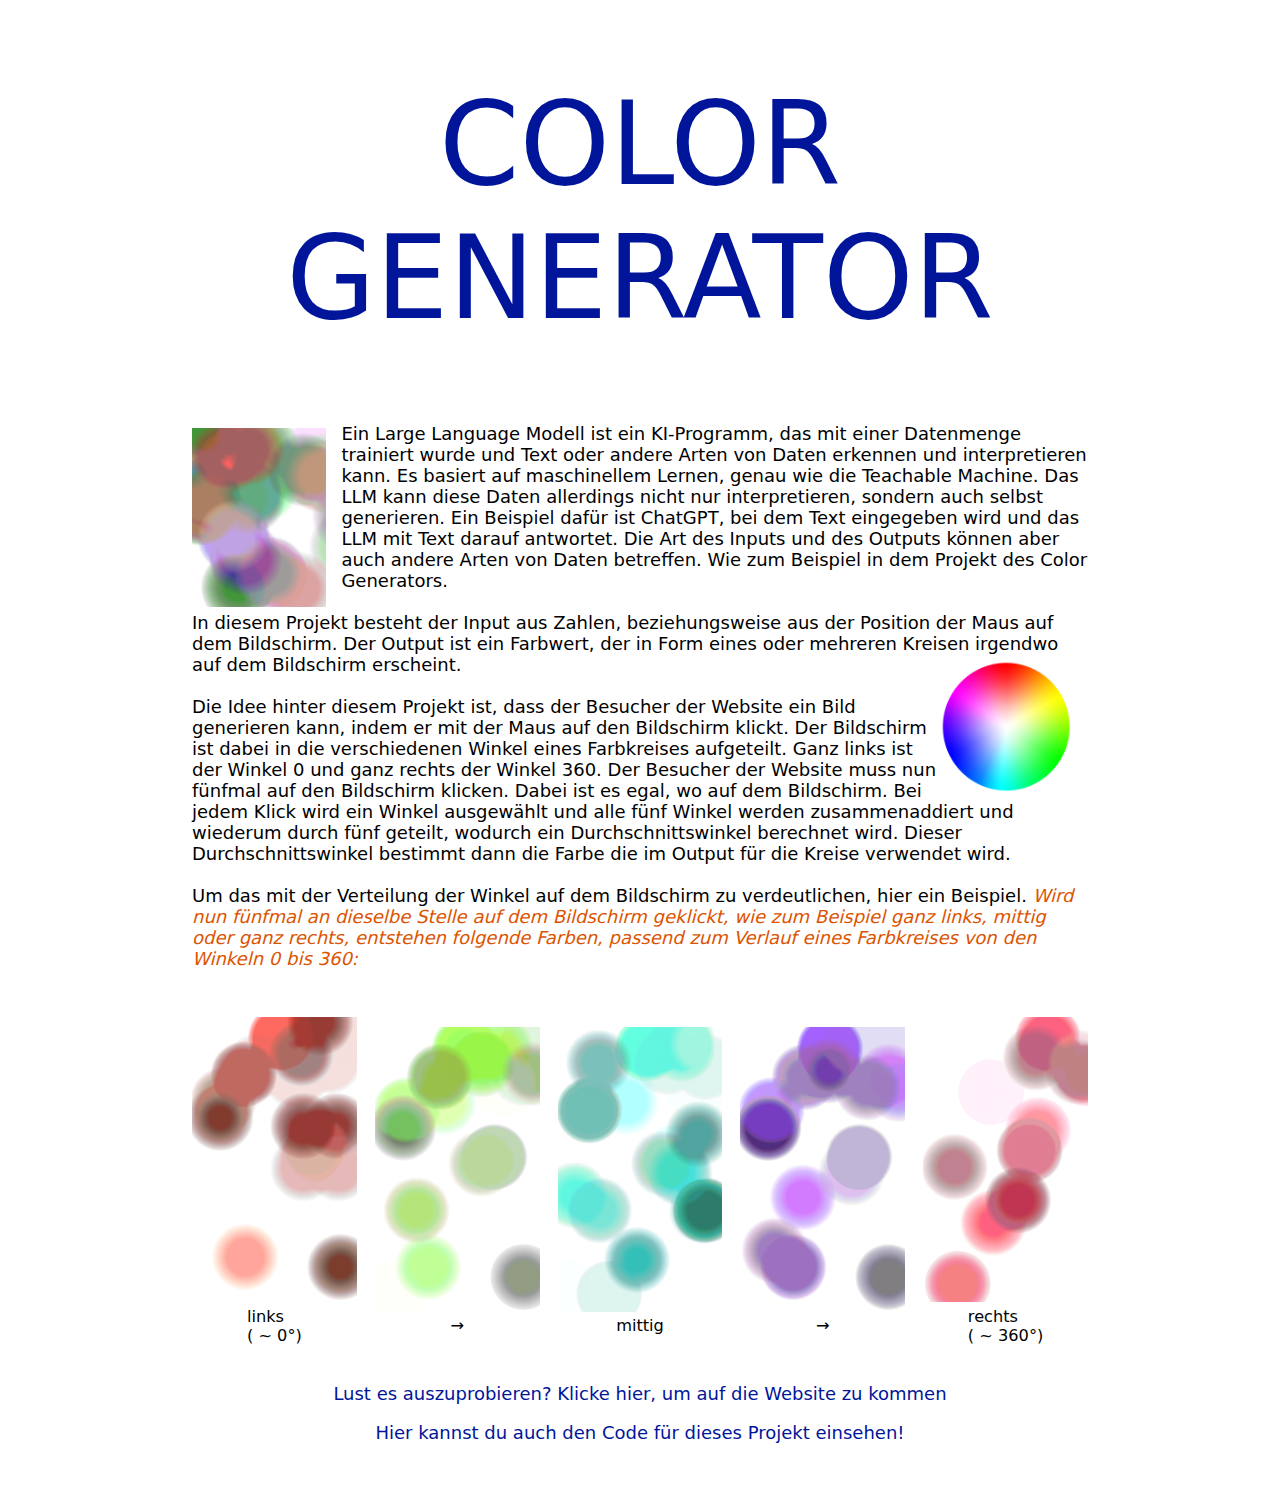
==== colorgenerator/index.html @ 3544d680 "LLM und TM Projekt" ====
<!DOCTYPE html>
<html lang="en">
<head>
	<meta charset="UTF-8">
	<meta name="viewport" content="width=device-width, initial-scale=1.0">
	<title>Dokumentation</title>
	<link rel="stylesheet" href="style.css">
	<link rel="shortcut icon" href="favicon.ico" type="image/x-icon">
</head>
<body>
	<main>
	<script src="index.js"></script>
	<h1>COLOR GENERATOR</h1>

    <div class="column">
        <section><img src="/images/cg-start1.png" alt="" class="float-left1">
        Ein Large Language Modell ist ein KI-Programm, das mit einer Datenmenge trainiert wurde und Text oder andere Arten von Daten erkennen und interpretieren kann. Es basiert auf maschinellem Lernen, genau wie die Teachable Machine. Das LLM kann diese Daten allerdings nicht nur interpretieren, sondern auch selbst generieren. Ein Beispiel dafür ist ChatGPT, bei dem Text eingegeben wird und das LLM mit Text darauf antwortet. 
        Die Art des Inputs und des Outputs können aber auch andere Arten von Daten betreffen. Wie zum Beispiel in dem Projekt des Color Generators. 
        <br><br>
        In diesem Projekt besteht der Input aus Zahlen, beziehungsweise aus der Position der Maus auf dem Bildschirm. Der Output ist ein Farbwert, der in Form eines oder mehreren Kreisen irgendwo auf dem Bildschirm erscheint. <img src="images_cg/farbkreis.jpg" alt="" class="float-right four-four"> <br> <br> Die Idee hinter diesem Projekt ist, dass der Besucher der Website ein Bild generieren kann, indem er mit der Maus auf den Bildschirm klickt. Der Bildschirm ist dabei in die verschiedenen Winkel eines Farbkreises aufgeteilt. Ganz links ist der Winkel 0 und ganz rechts der Winkel 360. Der Besucher der Website muss nun fünfmal auf den Bildschirm klicken. Dabei ist es egal, wo auf dem Bildschirm. Bei jedem Klick wird ein Winkel ausgewählt und alle fünf Winkel werden zusammenaddiert und wiederum durch fünf geteilt, wodurch ein Durchschnittswinkel berechnet wird. Dieser Durchschnittswinkel bestimmt dann die Farbe die im Output für die Kreise verwendet wird. <br> <br> Um das mit der Verteilung der Winkel auf dem Bildschirm zu verdeutlichen, hier ein Beispiel.
        <i>Wird nun fünfmal an dieselbe Stelle auf dem Bildschirm geklickt, wie zum Beispiel ganz links, mittig oder ganz rechts, entstehen folgende Farben, passend zum Verlauf eines Farbkreises von den Winkeln 0 bis 360:</i> </section>
    </div>

    <div class="column">
        <div class="row">
            <figure class="nine-sixteen">
                <img src="images_cg/rot.png" alt="">
                <figcaption>links <br> ( &#126; 0°)</figcaption>
            </figure>
            <figure class="nine-sixteen">
                <img src="images_cg/grün.png" alt="">
                <figcaption> &#8594; </figcaption>
            </figure>
            <figure class="nine-sixteen">
                <img src="images_cg/blau.png" alt="">
                <figcaption>mittig</figcaption>
            </figure>
            <figure class="nine-sixteen">
                <img src="images_cg/lila.png" alt="">
                <figcaption> &#8594; </figcaption>
            </figure>
            <figure class="nine-sixteen">
                <img src="images_cg/pink.png" alt="">
                <figcaption>rechts <br> ( &#126; 360°)</figcaption>
            </figure>
        </div>
    </div>

        <!-- <section>Das heißt Input: 5 Winkel des Farbkreises durch 5 geteilt und Output: Durchschnittlicher Winkelwert in Form eines Kreises. </section>
            <br>
        <section><img src="/images/cg-save.png" alt="" class="float-right">Dies kann beliebig oft wiederholt werden. Sobald einem das entstandene Bild gefällt, kann es unter dem Save me - Button gespeichert werden. </section>
            <br>
        <section>Für dieses Projekt wird LLM.js verwendet. Dies ist eine JavaScript-Bibliothek. Sie ermöglicht es LLMs direkt in Webanwendungen zu integrieren. </section> -->


    <p> <a href="https://color-generator-llm.netlify.app">Lust es auszuprobieren? Klicke hier, um auf die Website zu kommen</a></p>
    <p><a href="https://github.com/hbk-bs/llm-Mirea26">Hier kannst du auch den Code für dieses Projekt einsehen!</a></p>
    <br>
    <br>
	</main>
</body>
</html>
---- colorgenerator/style.css ----
*{
  box-sizing: border-box;
  font-weight: normal;
  gap: 1rem;
}

html{
  font-size: 18px;
  font-family: Seravek, 'Gill Sans Nova', Ubuntu, Calibri, 'DejaVu Sans', source-sans-pro, sans-serif;
}

body{
  margin: 0;
  padding: 0;
  width: 100vw;
  height: 100vh;
}

main {
  display: flex;
  flex-direction: column;
  justify-content: start;
  align-items: center;
  width: 70vw;
  margin: 0 auto;
  gap: 1rem;
  max-width: 1024px;
}

h1{
  text-align: center;
  color: #00159a;
  font-size: 6.4rem;
  margin-bottom: 60px;
}

p{
  text-align: justify;
  margin: 0;
  font-size: 1rem;
}

section{
  font-size: 1rem;
}

a{
  color: #00159a;
  text-decoration: none;
}

a:hover{
  color: #dc5400;
  text-decoration: underline;
}

i{
  color: #dc5400;
}

.float-left1 {
float: left;
margin: 5px 15px 0 0;
max-width: 15%;
flex: 3 4 0;
aspect-ratio: 3 / 4;
}

.float-right {
  float: right;
  margin: 5px 15px 0 0;
  max-width: 15%;
  flex: 3 4 0;
  aspect-ratio: 3 / 4;
  }

.three-four {
flex: 3 4 0;
aspect-ratio: 3 / 4;
}

.four-three {
flex: 4 3 0;
aspect-ratio: 4 / 3; 
}

.four-four {
flex: 4 4 0;
aspect-ratio: 4 / 4;
}

.nine-sixteen {
  flex: 9 16 0;
  aspect-ratio: 9 / 16;
}

img{
width: 100%;
height: auto;
}

figcaption {
font-size: 0.9rem;
font-weight: 400;
}

.column{
display: flex;
flex-direction: column;
justify-content: center;
align-items: center;
width: 100%;
margin: 0;
padding: 0;
gap: 1rem;
margin-bottom: 20px;
}

.column section{
  margin-bottom: 10px;
}

.row{
display: flex;
flex-direction: row;
width: 100%;
margin: 0;
padding: 0;
gap: 1rem;
}

.row2{
display: flex;
flex-direction: row;
width: 100%;
margin: 0;
padding: 0;
gap: 1rem;
background-color: #dddddd;
}

figure{
margin: 0;
display: flex;
flex-direction: column;
justify-content: center;
align-items: center;
gap: 0.25rem;
}

.row2 figure{
margin: 0;
display: flex;
flex-direction: column;
justify-content: center;
align-items: center;
gap: 0.25rem;
padding: 10px;
background-color: #dddddd;
}


@media screen and (max-width: 1010px) {

  h1{
    font-size: 5rem;
  }
}

@media screen and (max-width: 800px) {

  h1{
    font-size: 4rem;
  }

  p{
    font-size: 0.9rem;
  }

  figcaption{
    font-size: 0.9rem;
  }

  section{
    font-size: 0.9rem;
  }

  .float-right{
    float: right;
    margin: 10px 0 10px 15px;
    max-width: 30%;
  }
}


@media screen and (max-width: 768px) {
  main {
    width: 70vw;
  }

  h1{
    font-size: 3rem;
  }

  p{
    font-size: 0.8rem;
  }

  figcaption{
    font-size: 0.8rem;
  }

  section{
    font-size: 0.8rem;
  }

  .float-right{
    float: right;
    margin: 10px 0 10px 15px;
    max-width: 30%;
  }
}
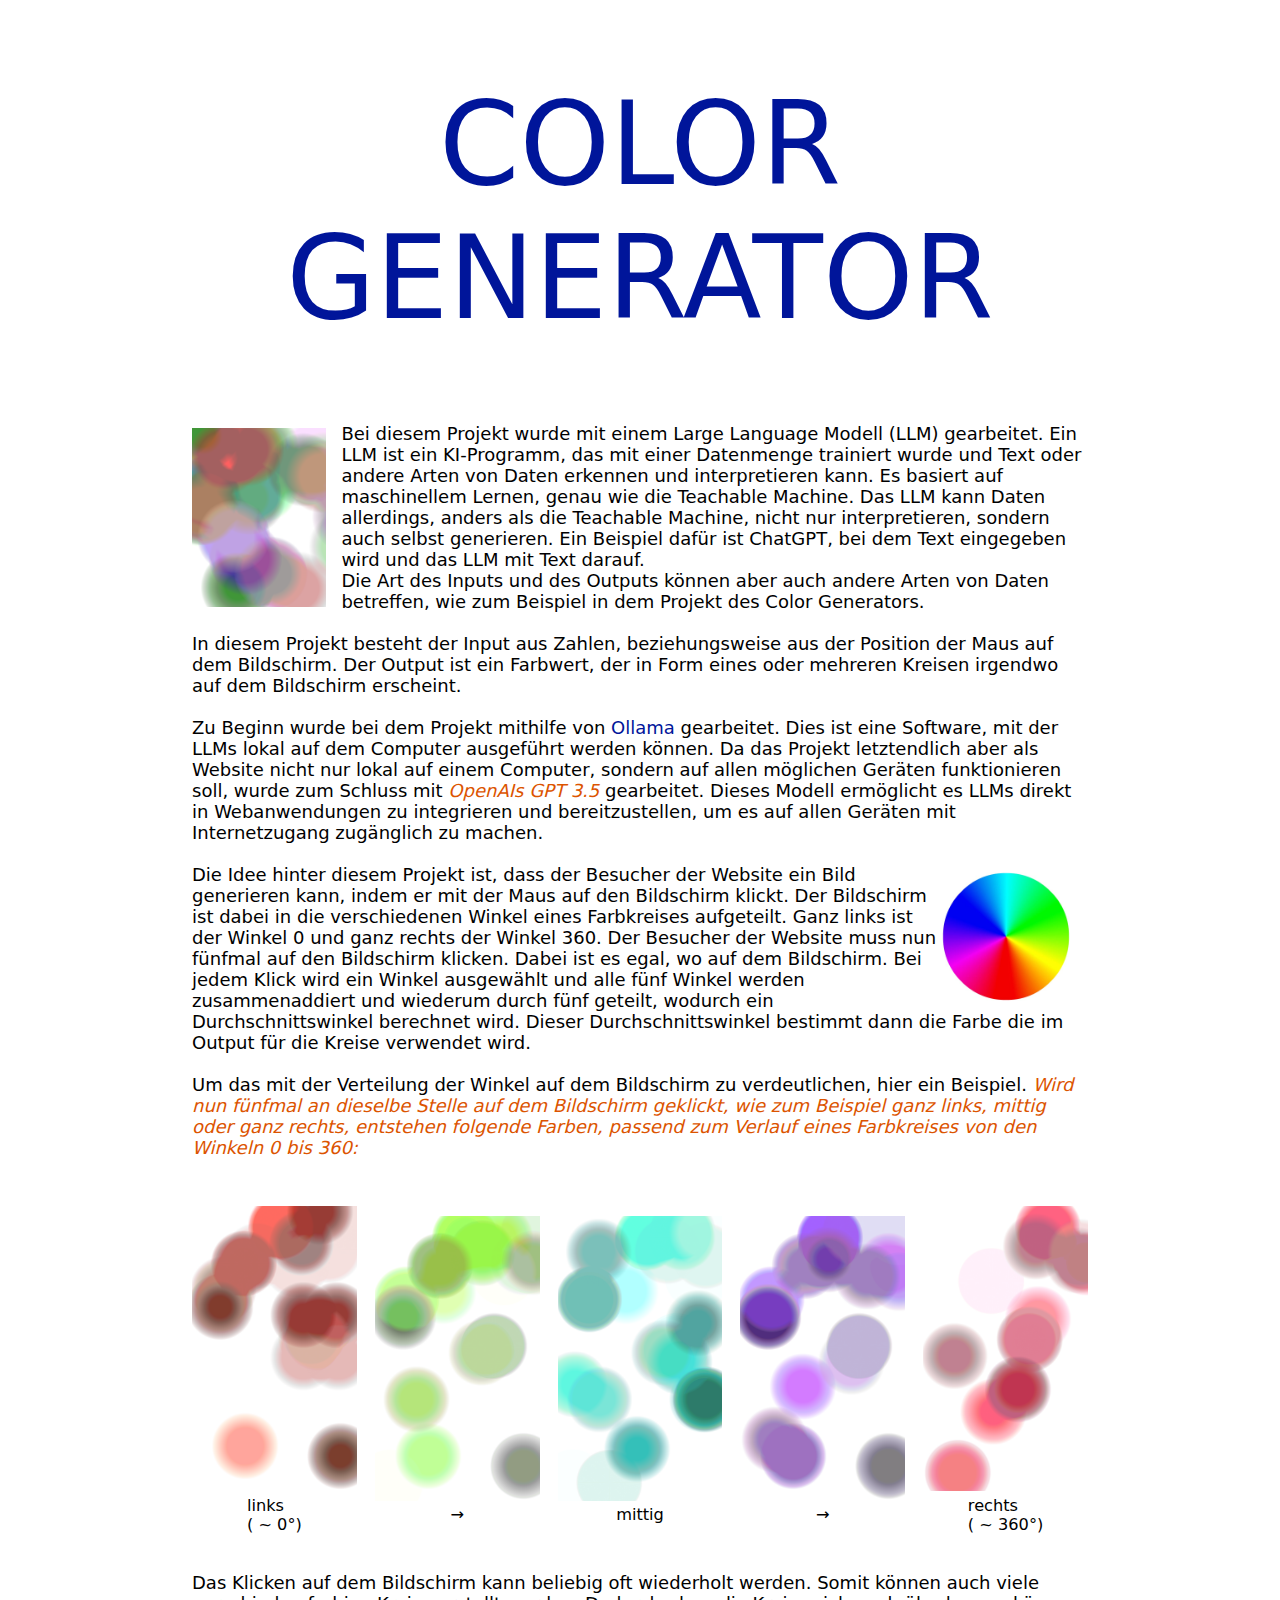
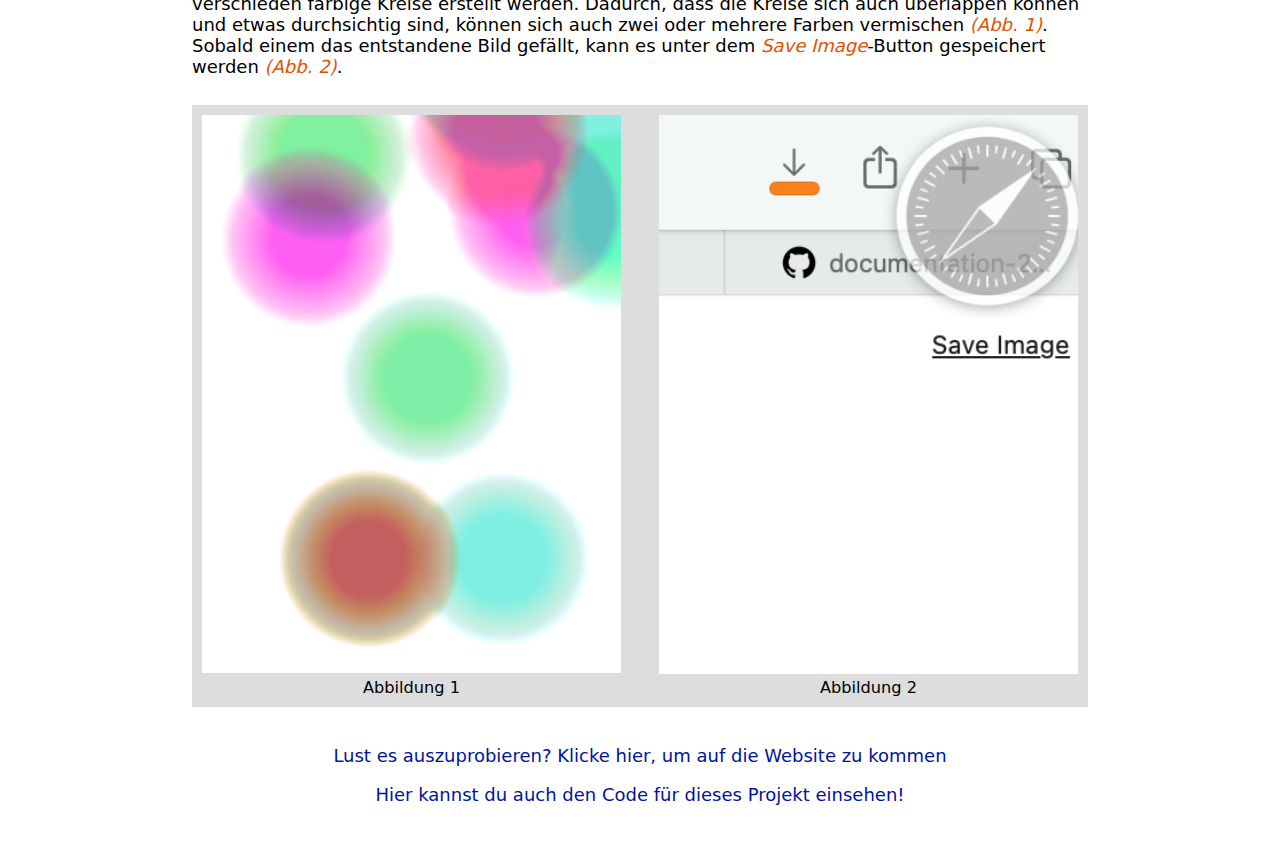
==== commit 00a8aad9: "Generative Story" ====
--- a/colorgenerator/index.html
+++ b/colorgenerator/index.html
@@ -13,11 +13,11 @@
 	<h1>COLOR GENERATOR</h1>
 
     <div class="column">
-        <section><img src="/images/cg-start1.png" alt="" class="float-left1">
-        Ein Large Language Modell ist ein KI-Programm, das mit einer Datenmenge trainiert wurde und Text oder andere Arten von Daten erkennen und interpretieren kann. Es basiert auf maschinellem Lernen, genau wie die Teachable Machine. Das LLM kann diese Daten allerdings nicht nur interpretieren, sondern auch selbst generieren. Ein Beispiel dafür ist ChatGPT, bei dem Text eingegeben wird und das LLM mit Text darauf antwortet. 
-        Die Art des Inputs und des Outputs können aber auch andere Arten von Daten betreffen. Wie zum Beispiel in dem Projekt des Color Generators. 
+        <section><img src="images_cg/cg-start1.png" alt="" class="float-left1">
+        Bei diesem Projekt wurde mit einem Large Language Modell (LLM) gearbeitet. Ein LLM ist ein KI-Programm, das mit einer Datenmenge trainiert wurde und Text oder andere Arten von Daten erkennen und interpretieren kann. Es basiert auf maschinellem Lernen, genau wie die Teachable Machine. Das LLM kann Daten allerdings, anders als die Teachable Machine, nicht nur interpretieren, sondern auch selbst generieren. Ein Beispiel dafür ist ChatGPT, bei dem Text eingegeben wird und das LLM mit Text darauf. <br>
+        Die Art des Inputs und des Outputs können aber auch andere Arten von Daten betreffen, wie zum Beispiel in dem Projekt des Color Generators. 
         <br><br>
-        In diesem Projekt besteht der Input aus Zahlen, beziehungsweise aus der Position der Maus auf dem Bildschirm. Der Output ist ein Farbwert, der in Form eines oder mehreren Kreisen irgendwo auf dem Bildschirm erscheint. <img src="images_cg/farbkreis.jpg" alt="" class="float-right four-four"> <br> <br> Die Idee hinter diesem Projekt ist, dass der Besucher der Website ein Bild generieren kann, indem er mit der Maus auf den Bildschirm klickt. Der Bildschirm ist dabei in die verschiedenen Winkel eines Farbkreises aufgeteilt. Ganz links ist der Winkel 0 und ganz rechts der Winkel 360. Der Besucher der Website muss nun fünfmal auf den Bildschirm klicken. Dabei ist es egal, wo auf dem Bildschirm. Bei jedem Klick wird ein Winkel ausgewählt und alle fünf Winkel werden zusammenaddiert und wiederum durch fünf geteilt, wodurch ein Durchschnittswinkel berechnet wird. Dieser Durchschnittswinkel bestimmt dann die Farbe die im Output für die Kreise verwendet wird. <br> <br> Um das mit der Verteilung der Winkel auf dem Bildschirm zu verdeutlichen, hier ein Beispiel.
+        In diesem Projekt besteht der Input aus Zahlen, beziehungsweise aus der Position der Maus auf dem Bildschirm. Der Output ist ein Farbwert, der in Form eines oder mehreren Kreisen irgendwo auf dem Bildschirm erscheint. <br> <br> Zu Beginn wurde bei dem Projekt mithilfe von <a href="https://ollama.com">Ollama</a> gearbeitet. Dies ist eine Software, mit der LLMs lokal auf dem Computer ausgeführt werden können. Da das Projekt letztendlich aber als Website nicht nur lokal auf einem Computer, sondern auf allen möglichen Geräten funktionieren soll, wurde zum Schluss mit <i>OpenAIs GPT 3.5</i> gearbeitet. Dieses Modell ermöglicht es LLMs direkt in Webanwendungen zu integrieren und bereitzustellen, um es auf allen Geräten mit Internetzugang zugänglich zu machen. <br><br> <img src="images_cg/farbkreis.jpg" alt="" class="float-right four-four">  Die Idee hinter diesem Projekt ist, dass der Besucher der Website ein Bild generieren kann, indem er mit der Maus auf den Bildschirm klickt. Der Bildschirm ist dabei in die verschiedenen Winkel eines Farbkreises aufgeteilt. Ganz links ist der Winkel 0 und ganz rechts der Winkel 360. Der Besucher der Website muss nun fünfmal auf den Bildschirm klicken. Dabei ist es egal, wo auf dem Bildschirm. Bei jedem Klick wird ein Winkel ausgewählt und alle fünf Winkel werden zusammenaddiert und wiederum durch fünf geteilt, wodurch ein Durchschnittswinkel berechnet wird. Dieser Durchschnittswinkel bestimmt dann die Farbe die im Output für die Kreise verwendet wird. <br> <br> Um das mit der Verteilung der Winkel auf dem Bildschirm zu verdeutlichen, hier ein Beispiel.
         <i>Wird nun fünfmal an dieselbe Stelle auf dem Bildschirm geklickt, wie zum Beispiel ganz links, mittig oder ganz rechts, entstehen folgende Farben, passend zum Verlauf eines Farbkreises von den Winkeln 0 bis 360:</i> </section>
     </div>
 
@@ -46,11 +46,19 @@
         </div>
     </div>
 
-        <!-- <section>Das heißt Input: 5 Winkel des Farbkreises durch 5 geteilt und Output: Durchschnittlicher Winkelwert in Form eines Kreises. </section>
-            <br>
-        <section><img src="/images/cg-save.png" alt="" class="float-right">Dies kann beliebig oft wiederholt werden. Sobald einem das entstandene Bild gefällt, kann es unter dem Save me - Button gespeichert werden. </section>
-            <br>
-        <section>Für dieses Projekt wird LLM.js verwendet. Dies ist eine JavaScript-Bibliothek. Sie ermöglicht es LLMs direkt in Webanwendungen zu integrieren. </section> -->
+    <div class="column">
+        <section>Das Klicken auf dem Bildschirm kann beliebig oft wiederholt werden. Somit können auch viele verschieden farbige Kreise erstellt werden. Dadurch, dass die Kreise sich auch überlappen können und etwas durchsichtig sind, können sich auch zwei oder mehrere Farben vermischen <i>(Abb. 1)</i>. <br> Sobald einem das entstandene Bild gefällt, kann es unter dem <i>Save Image</i>-Button gespeichert werden <i>(Abb. 2)</i>.</section>
+        <div class="row2">
+            <figure class="three-four">
+                <img src="images_cg/vermischen_klein.png" alt="">
+                <figcaption>Abbildung 1</figcaption>
+            </figure>
+            <figure class="three-four">
+                <img src="images_cg/cg-save.png" alt="">
+                <figcaption>Abbildung 2</figcaption>
+            </figure>
+        </div>
+    </div>
 
 
     <p> <a href="https://color-generator-llm.netlify.app">Lust es auszuprobieren? Klicke hier, um auf die Website zu kommen</a></p>
--- a/colorgenerator/style.css
+++ b/colorgenerator/style.css
@@ -190,6 +190,16 @@
     margin: 10px 0 10px 15px;
     max-width: 30%;
   }
+
+  .row2{
+    display: flex;
+    flex-direction: row;
+    width: 100%;
+    margin: 0;
+    padding: 0;
+    gap: 1rem;
+    background-color: #dddddd;
+    }
 }
 
 
@@ -219,4 +229,14 @@
     margin: 10px 0 10px 15px;
     max-width: 30%;
   }
-}
+
+  .row2{
+    display: flex;
+    flex-direction: column;
+    width: 100%;
+    margin: 0;
+    padding: 0;
+    gap: 1rem;
+    background-color: #dddddd;
+    }
+}
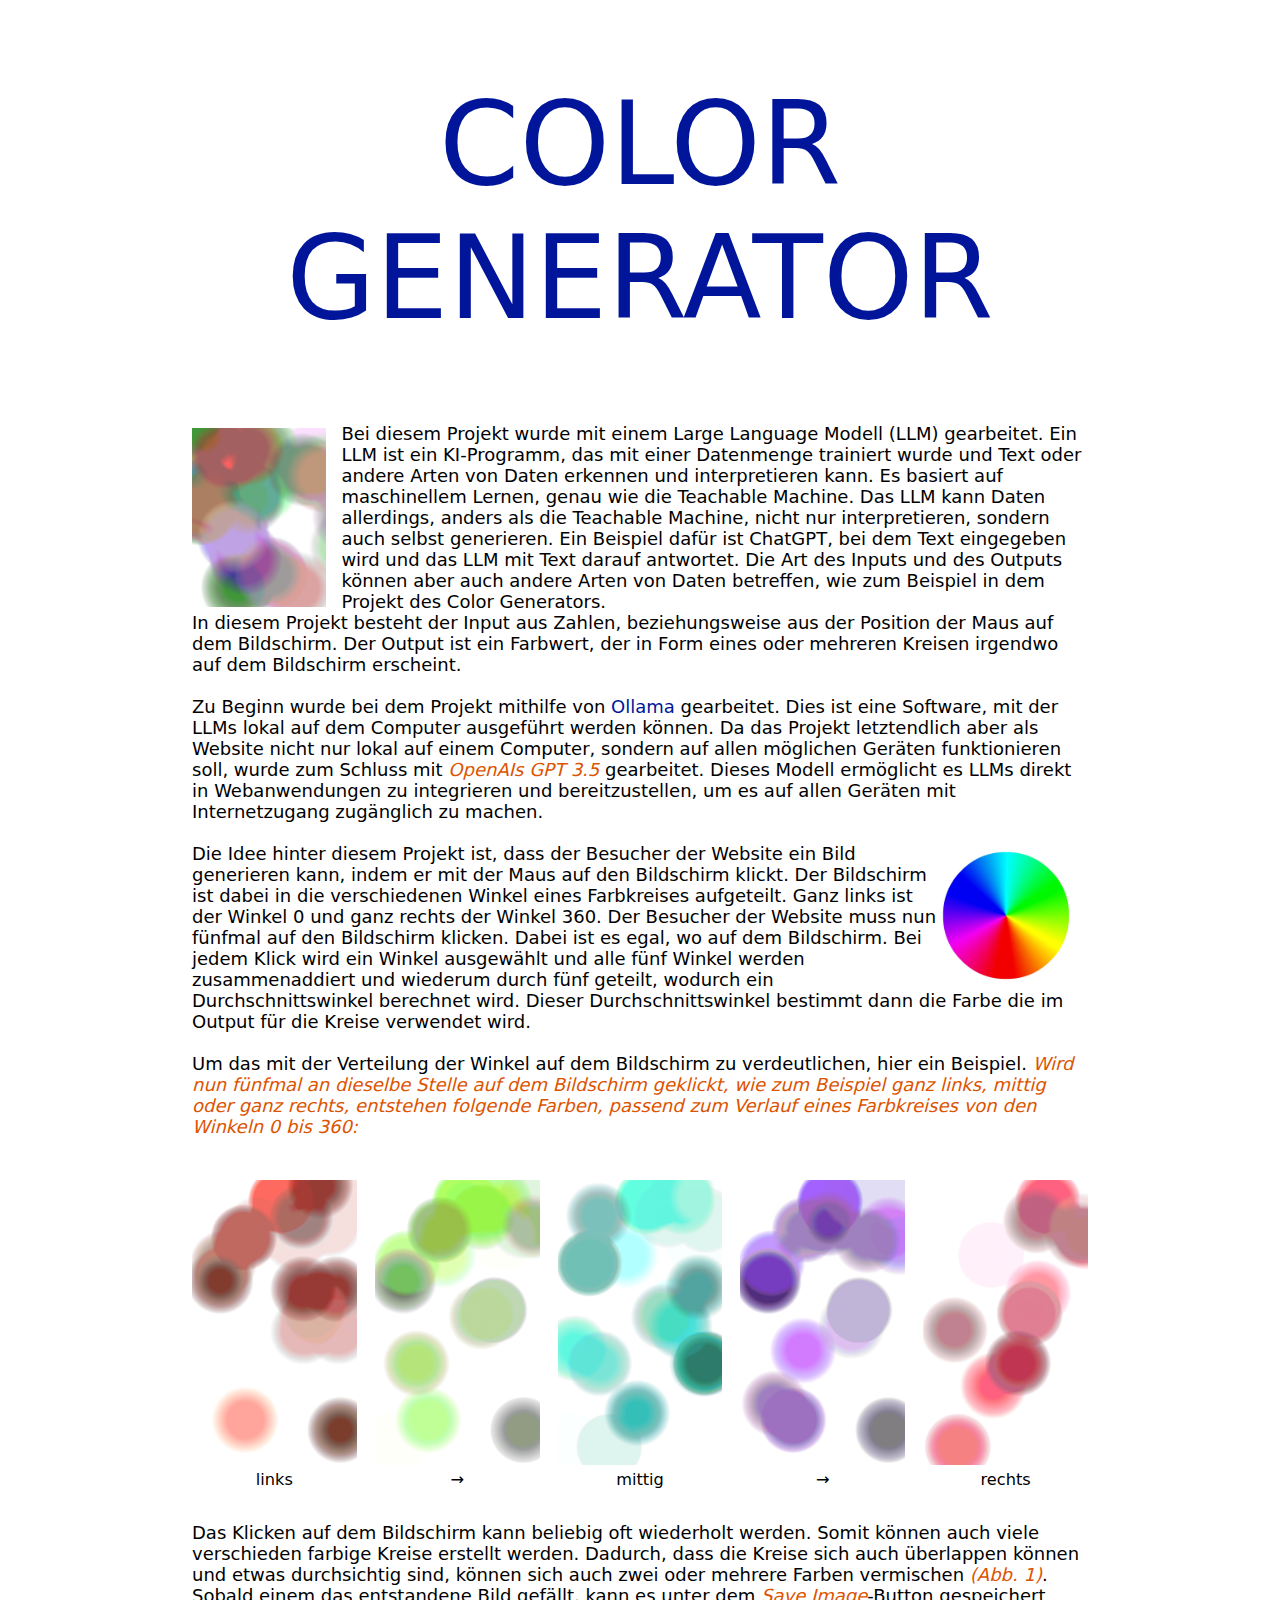
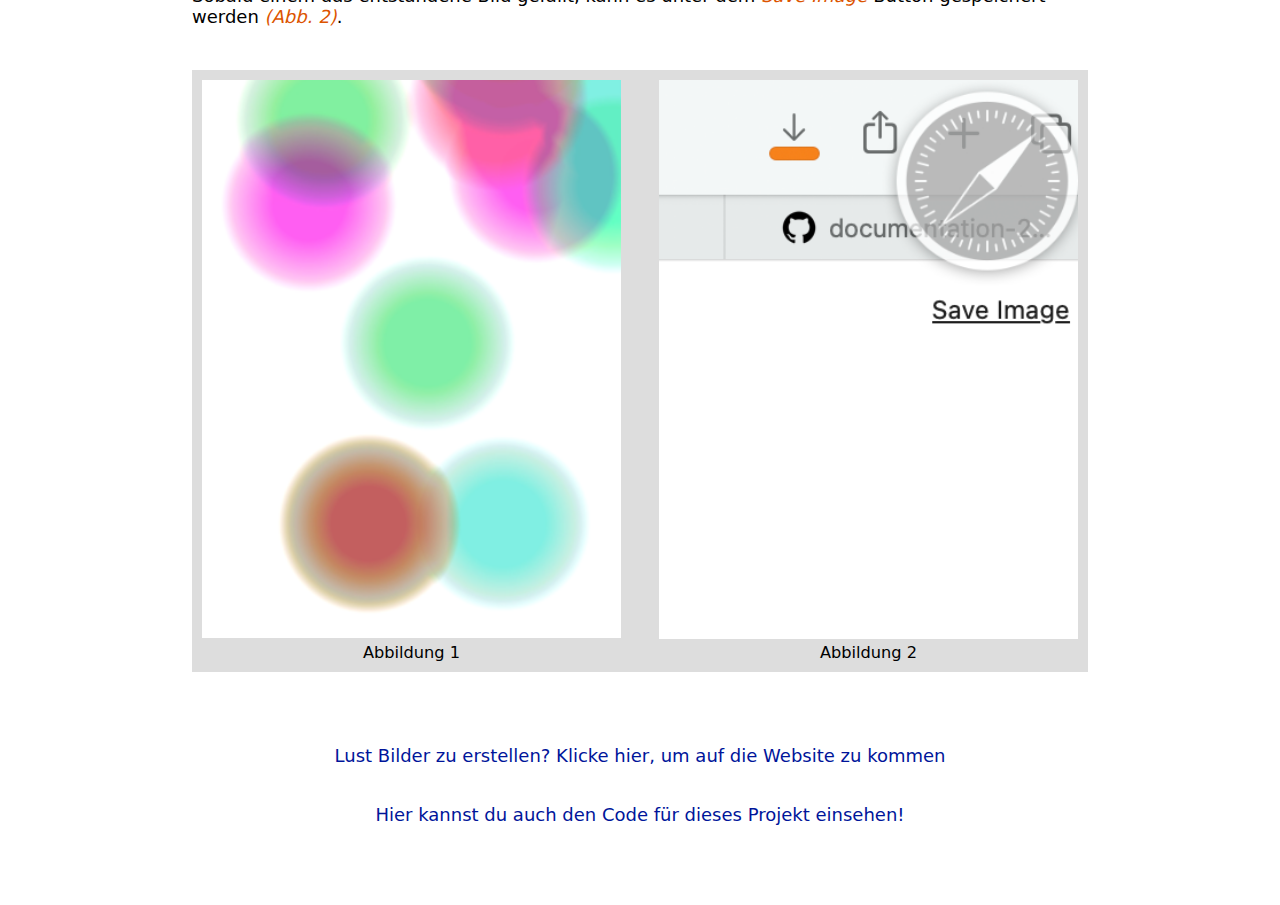
==== commit 79c89402: "Projekt 1, 2 und 3" ====
--- a/colorgenerator/index.html
+++ b/colorgenerator/index.html
@@ -14,18 +14,15 @@
 
     <div class="column">
         <section><img src="images_cg/cg-start1.png" alt="" class="float-left1">
-        Bei diesem Projekt wurde mit einem Large Language Modell (LLM) gearbeitet. Ein LLM ist ein KI-Programm, das mit einer Datenmenge trainiert wurde und Text oder andere Arten von Daten erkennen und interpretieren kann. Es basiert auf maschinellem Lernen, genau wie die Teachable Machine. Das LLM kann Daten allerdings, anders als die Teachable Machine, nicht nur interpretieren, sondern auch selbst generieren. Ein Beispiel dafür ist ChatGPT, bei dem Text eingegeben wird und das LLM mit Text darauf. <br>
-        Die Art des Inputs und des Outputs können aber auch andere Arten von Daten betreffen, wie zum Beispiel in dem Projekt des Color Generators. 
-        <br><br>
+        Bei diesem Projekt wurde mit einem Large Language Modell (LLM) gearbeitet. Ein LLM ist ein KI-Programm, das mit einer Datenmenge trainiert wurde und Text oder andere Arten von Daten erkennen und interpretieren kann. Es basiert auf maschinellem Lernen, genau wie die Teachable Machine. Das LLM kann Daten allerdings, anders als die Teachable Machine, nicht nur interpretieren, sondern auch selbst generieren. Ein Beispiel dafür ist ChatGPT, bei dem Text eingegeben wird und das LLM mit Text darauf antwortet. Die Art des Inputs und des Outputs können aber auch andere Arten von Daten betreffen, wie zum Beispiel in dem Projekt des Color Generators. 
+        <br>
         In diesem Projekt besteht der Input aus Zahlen, beziehungsweise aus der Position der Maus auf dem Bildschirm. Der Output ist ein Farbwert, der in Form eines oder mehreren Kreisen irgendwo auf dem Bildschirm erscheint. <br> <br> Zu Beginn wurde bei dem Projekt mithilfe von <a href="https://ollama.com">Ollama</a> gearbeitet. Dies ist eine Software, mit der LLMs lokal auf dem Computer ausgeführt werden können. Da das Projekt letztendlich aber als Website nicht nur lokal auf einem Computer, sondern auf allen möglichen Geräten funktionieren soll, wurde zum Schluss mit <i>OpenAIs GPT 3.5</i> gearbeitet. Dieses Modell ermöglicht es LLMs direkt in Webanwendungen zu integrieren und bereitzustellen, um es auf allen Geräten mit Internetzugang zugänglich zu machen. <br><br> <img src="images_cg/farbkreis.jpg" alt="" class="float-right four-four">  Die Idee hinter diesem Projekt ist, dass der Besucher der Website ein Bild generieren kann, indem er mit der Maus auf den Bildschirm klickt. Der Bildschirm ist dabei in die verschiedenen Winkel eines Farbkreises aufgeteilt. Ganz links ist der Winkel 0 und ganz rechts der Winkel 360. Der Besucher der Website muss nun fünfmal auf den Bildschirm klicken. Dabei ist es egal, wo auf dem Bildschirm. Bei jedem Klick wird ein Winkel ausgewählt und alle fünf Winkel werden zusammenaddiert und wiederum durch fünf geteilt, wodurch ein Durchschnittswinkel berechnet wird. Dieser Durchschnittswinkel bestimmt dann die Farbe die im Output für die Kreise verwendet wird. <br> <br> Um das mit der Verteilung der Winkel auf dem Bildschirm zu verdeutlichen, hier ein Beispiel.
         <i>Wird nun fünfmal an dieselbe Stelle auf dem Bildschirm geklickt, wie zum Beispiel ganz links, mittig oder ganz rechts, entstehen folgende Farben, passend zum Verlauf eines Farbkreises von den Winkeln 0 bis 360:</i> </section>
-    </div>
 
-    <div class="column">
         <div class="row">
             <figure class="nine-sixteen">
                 <img src="images_cg/rot.png" alt="">
-                <figcaption>links <br> ( &#126; 0°)</figcaption>
+                <figcaption>links</figcaption>
             </figure>
             <figure class="nine-sixteen">
                 <img src="images_cg/grün.png" alt="">
@@ -41,13 +38,12 @@
             </figure>
             <figure class="nine-sixteen">
                 <img src="images_cg/pink.png" alt="">
-                <figcaption>rechts <br> ( &#126; 360°)</figcaption>
+                <figcaption>rechts</figcaption>
             </figure>
         </div>
-    </div>
 
-    <div class="column">
         <section>Das Klicken auf dem Bildschirm kann beliebig oft wiederholt werden. Somit können auch viele verschieden farbige Kreise erstellt werden. Dadurch, dass die Kreise sich auch überlappen können und etwas durchsichtig sind, können sich auch zwei oder mehrere Farben vermischen <i>(Abb. 1)</i>. <br> Sobald einem das entstandene Bild gefällt, kann es unter dem <i>Save Image</i>-Button gespeichert werden <i>(Abb. 2)</i>.</section>
+
         <div class="row2">
             <figure class="three-four">
                 <img src="images_cg/vermischen_klein.png" alt="">
@@ -60,9 +56,10 @@
         </div>
     </div>
 
-
-    <p> <a href="https://color-generator-llm.netlify.app">Lust es auszuprobieren? Klicke hier, um auf die Website zu kommen</a></p>
-    <p><a href="https://github.com/hbk-bs/llm-Mirea26">Hier kannst du auch den Code für dieses Projekt einsehen!</a></p>
+    <div class="column">
+    <h4> <a href="https://color-generator-llm.netlify.app">Lust Bilder zu erstellen? Klicke hier, um auf die Website zu kommen</a></h4>
+    <h4><a href="https://github.com/hbk-bs/llm-Mirea26">Hier kannst du auch den Code für dieses Projekt einsehen!</a></h4>
+    </div>
     <br>
     <br>
 	</main>
--- a/colorgenerator/style.css
+++ b/colorgenerator/style.css
@@ -34,6 +34,13 @@
   margin-bottom: 60px;
 }
 
+h4 {
+  text-align: center;
+  margin: 0;
+  font-size: 1rem;
+  margin-top: 20px;
+}
+
 p{
   text-align: justify;
   margin: 0;
@@ -127,6 +134,8 @@
 margin: 0;
 padding: 0;
 gap: 1rem;
+margin-top: 15px;
+margin-bottom: 15px;
 }
 
 .row2{
@@ -137,6 +146,8 @@
 padding: 0;
 gap: 1rem;
 background-color: #dddddd;
+margin-top: 15px;
+margin-bottom: 15px;
 }
 
 figure{
@@ -199,6 +210,8 @@
     padding: 0;
     gap: 1rem;
     background-color: #dddddd;
+    margin-top: 15px;
+    margin-bottom: 15px;
     }
 }
 
@@ -217,7 +230,7 @@
   }
 
   figcaption{
-    font-size: 0.8rem;
+    font-size: 0.7rem;
   }
 
   section{
@@ -238,5 +251,7 @@
     padding: 0;
     gap: 1rem;
     background-color: #dddddd;
+    margin-top: 15px;
+    margin-bottom: 15px;
     }
 }
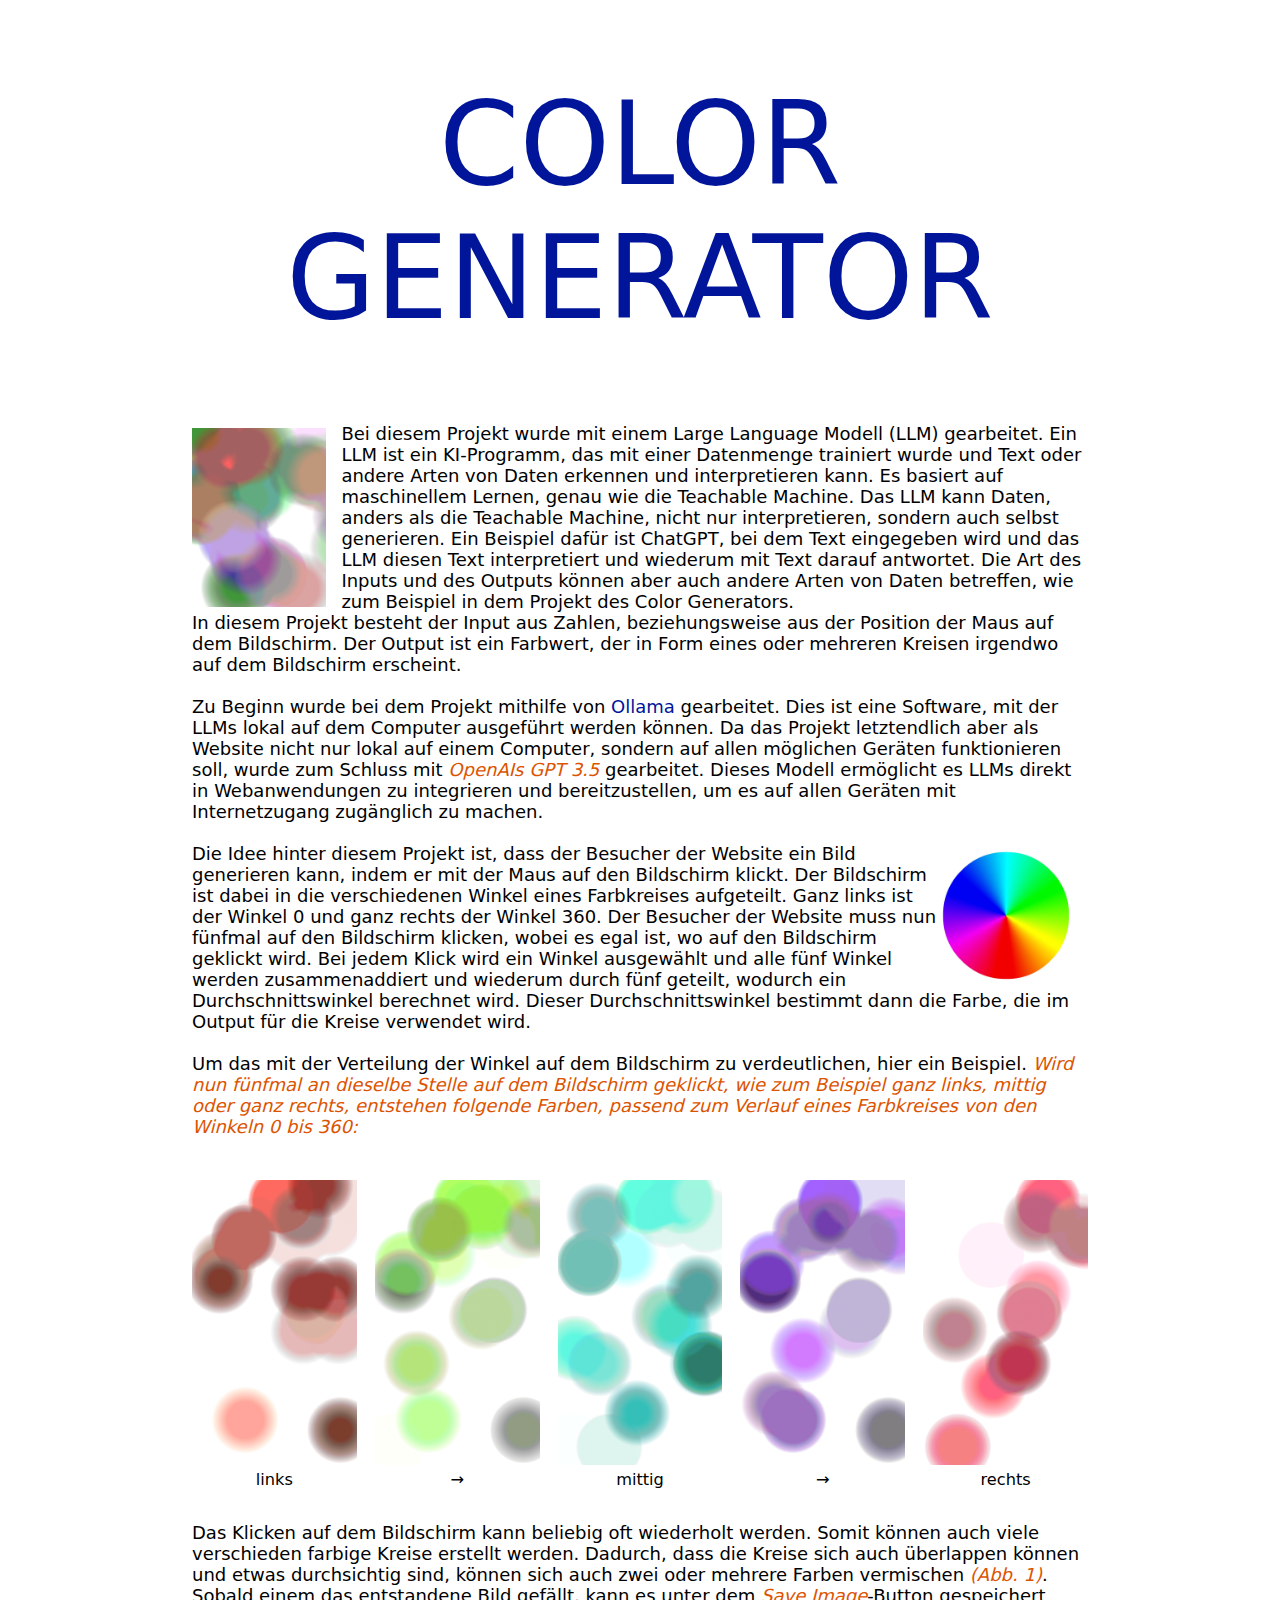
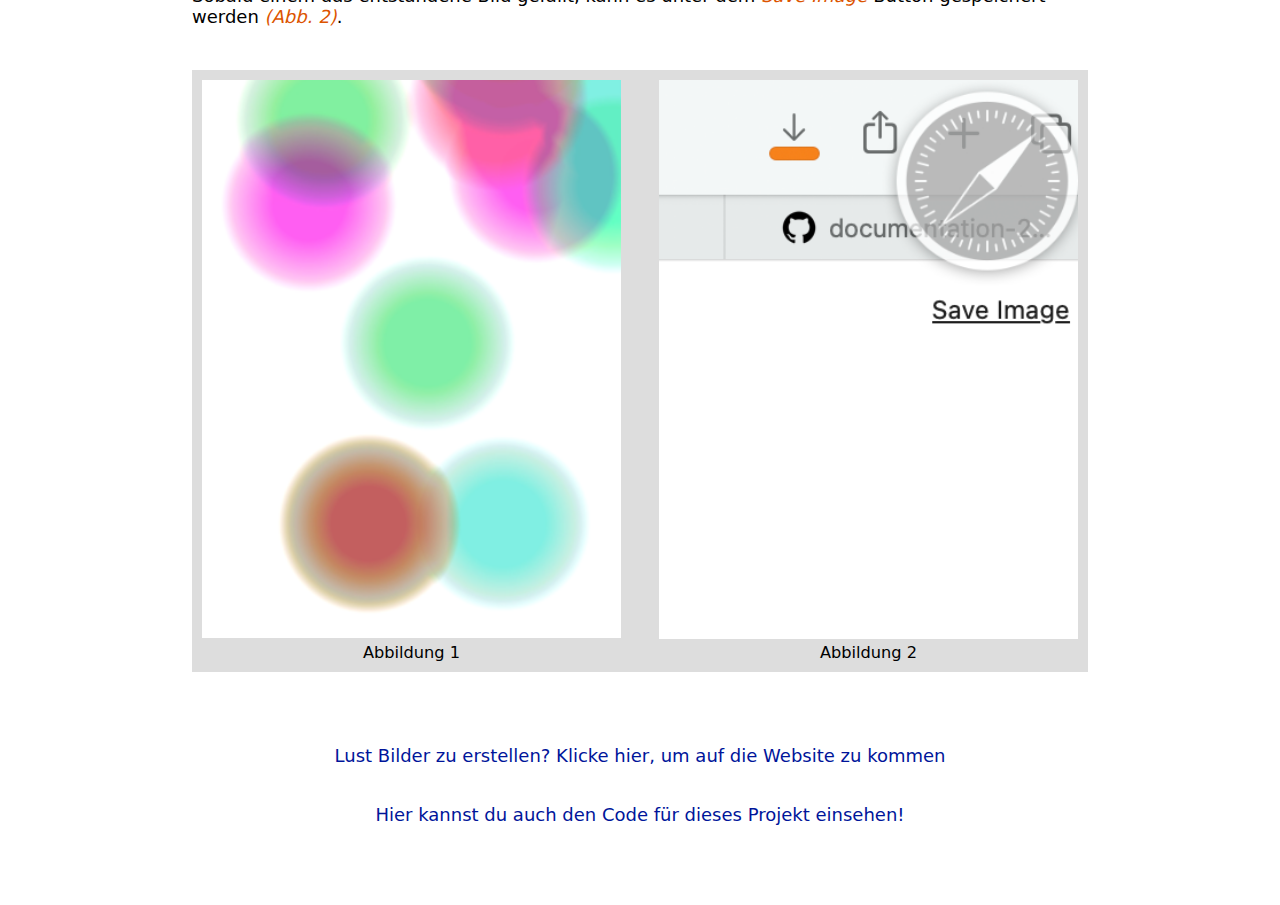
==== commit 8b67fb26: "Text überarbeitet" ====
--- a/colorgenerator/index.html
+++ b/colorgenerator/index.html
@@ -14,9 +14,15 @@
 
     <div class="column">
         <section><img src="images_cg/cg-start1.png" alt="" class="float-left1">
-        Bei diesem Projekt wurde mit einem Large Language Modell (LLM) gearbeitet. Ein LLM ist ein KI-Programm, das mit einer Datenmenge trainiert wurde und Text oder andere Arten von Daten erkennen und interpretieren kann. Es basiert auf maschinellem Lernen, genau wie die Teachable Machine. Das LLM kann Daten allerdings, anders als die Teachable Machine, nicht nur interpretieren, sondern auch selbst generieren. Ein Beispiel dafür ist ChatGPT, bei dem Text eingegeben wird und das LLM mit Text darauf antwortet. Die Art des Inputs und des Outputs können aber auch andere Arten von Daten betreffen, wie zum Beispiel in dem Projekt des Color Generators. 
+        Bei diesem Projekt wurde mit einem Large Language Modell (LLM) gearbeitet. Ein LLM ist ein KI-Programm, das mit einer Datenmenge trainiert wurde und Text oder andere Arten von Daten erkennen und interpretieren kann. Es basiert auf maschinellem Lernen, genau wie die Teachable Machine. Das LLM kann Daten, anders als die Teachable Machine, nicht nur interpretieren, sondern auch selbst generieren. Ein Beispiel dafür ist ChatGPT, bei dem Text eingegeben wird und das LLM diesen Text interpretiert und wiederum mit Text darauf antwortet. Die Art des Inputs und des Outputs können aber auch andere Arten von Daten betreffen, wie zum Beispiel in dem Projekt des Color Generators. 
         <br>
-        In diesem Projekt besteht der Input aus Zahlen, beziehungsweise aus der Position der Maus auf dem Bildschirm. Der Output ist ein Farbwert, der in Form eines oder mehreren Kreisen irgendwo auf dem Bildschirm erscheint. <br> <br> Zu Beginn wurde bei dem Projekt mithilfe von <a href="https://ollama.com">Ollama</a> gearbeitet. Dies ist eine Software, mit der LLMs lokal auf dem Computer ausgeführt werden können. Da das Projekt letztendlich aber als Website nicht nur lokal auf einem Computer, sondern auf allen möglichen Geräten funktionieren soll, wurde zum Schluss mit <i>OpenAIs GPT 3.5</i> gearbeitet. Dieses Modell ermöglicht es LLMs direkt in Webanwendungen zu integrieren und bereitzustellen, um es auf allen Geräten mit Internetzugang zugänglich zu machen. <br><br> <img src="images_cg/farbkreis.jpg" alt="" class="float-right four-four">  Die Idee hinter diesem Projekt ist, dass der Besucher der Website ein Bild generieren kann, indem er mit der Maus auf den Bildschirm klickt. Der Bildschirm ist dabei in die verschiedenen Winkel eines Farbkreises aufgeteilt. Ganz links ist der Winkel 0 und ganz rechts der Winkel 360. Der Besucher der Website muss nun fünfmal auf den Bildschirm klicken. Dabei ist es egal, wo auf dem Bildschirm. Bei jedem Klick wird ein Winkel ausgewählt und alle fünf Winkel werden zusammenaddiert und wiederum durch fünf geteilt, wodurch ein Durchschnittswinkel berechnet wird. Dieser Durchschnittswinkel bestimmt dann die Farbe die im Output für die Kreise verwendet wird. <br> <br> Um das mit der Verteilung der Winkel auf dem Bildschirm zu verdeutlichen, hier ein Beispiel.
+        In diesem Projekt besteht der Input aus Zahlen, beziehungsweise aus der Position der Maus auf dem Bildschirm. Der Output ist ein Farbwert, der in Form eines oder mehreren Kreisen irgendwo auf dem Bildschirm erscheint. 
+        <br> <br>
+        Zu Beginn wurde bei dem Projekt mithilfe von <a href="https://ollama.com">Ollama</a> gearbeitet. Dies ist eine Software, mit der LLMs lokal auf dem Computer ausgeführt werden können. Da das Projekt letztendlich aber als Website nicht nur lokal auf einem Computer, sondern auf allen möglichen Geräten funktionieren soll, wurde zum Schluss mit <i>OpenAIs GPT 3.5</i> gearbeitet. Dieses Modell ermöglicht es LLMs direkt in Webanwendungen zu integrieren und bereitzustellen, um es auf allen Geräten mit Internetzugang zugänglich zu machen. 
+        <br><br>
+        <img src="images_cg/farbkreis.jpg" alt="" class="float-right four-four">  Die Idee hinter diesem Projekt ist, dass der Besucher der Website ein Bild generieren kann, indem er mit der Maus auf den Bildschirm klickt. Der Bildschirm ist dabei in die verschiedenen Winkel eines Farbkreises aufgeteilt. Ganz links ist der Winkel 0 und ganz rechts der Winkel 360. Der Besucher der Website muss nun fünfmal auf den Bildschirm klicken, wobei es egal ist, wo auf den Bildschirm geklickt wird. Bei jedem Klick wird ein Winkel ausgewählt und alle fünf Winkel werden zusammenaddiert und wiederum durch fünf geteilt, wodurch ein Durchschnittswinkel berechnet wird. Dieser Durchschnittswinkel bestimmt dann die Farbe, die im Output für die Kreise verwendet wird. 
+        <br> <br> 
+        Um das mit der Verteilung der Winkel auf dem Bildschirm zu verdeutlichen, hier ein Beispiel.
         <i>Wird nun fünfmal an dieselbe Stelle auf dem Bildschirm geklickt, wie zum Beispiel ganz links, mittig oder ganz rechts, entstehen folgende Farben, passend zum Verlauf eines Farbkreises von den Winkeln 0 bis 360:</i> </section>
 
         <div class="row">
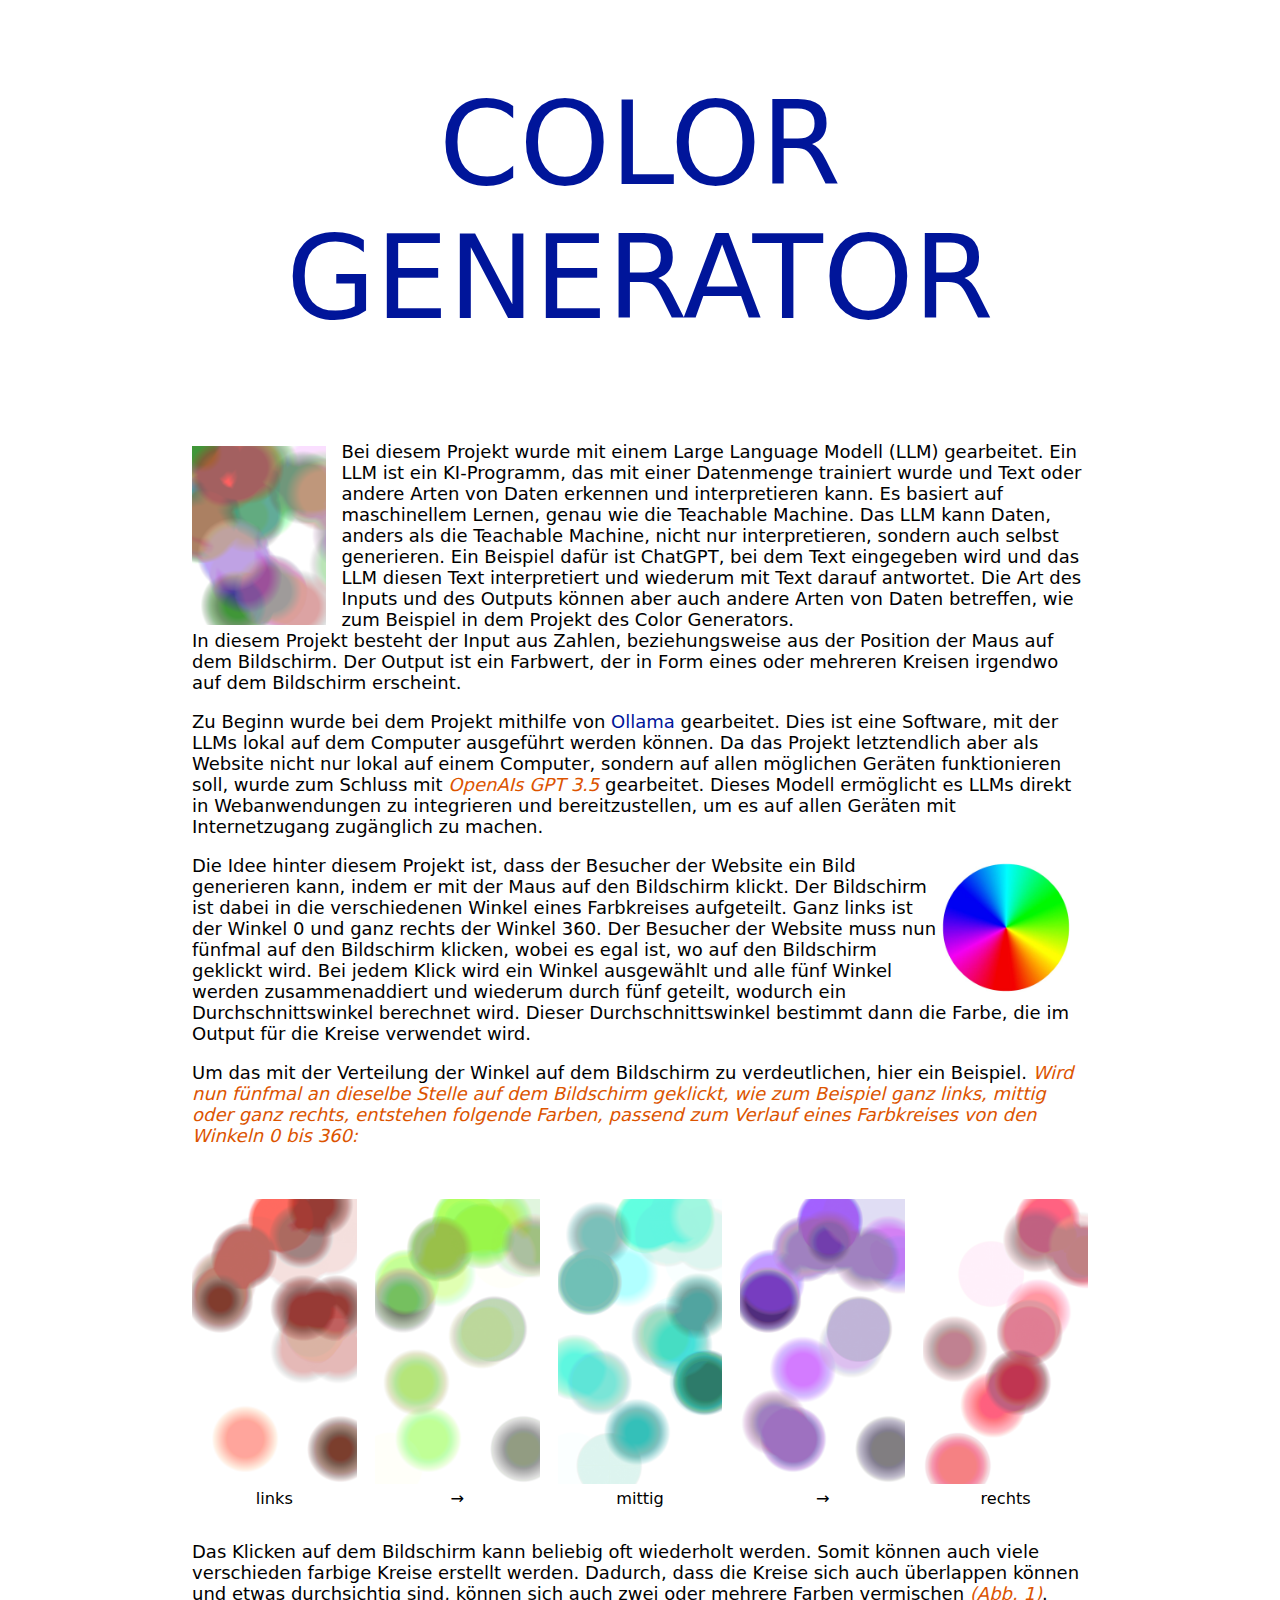
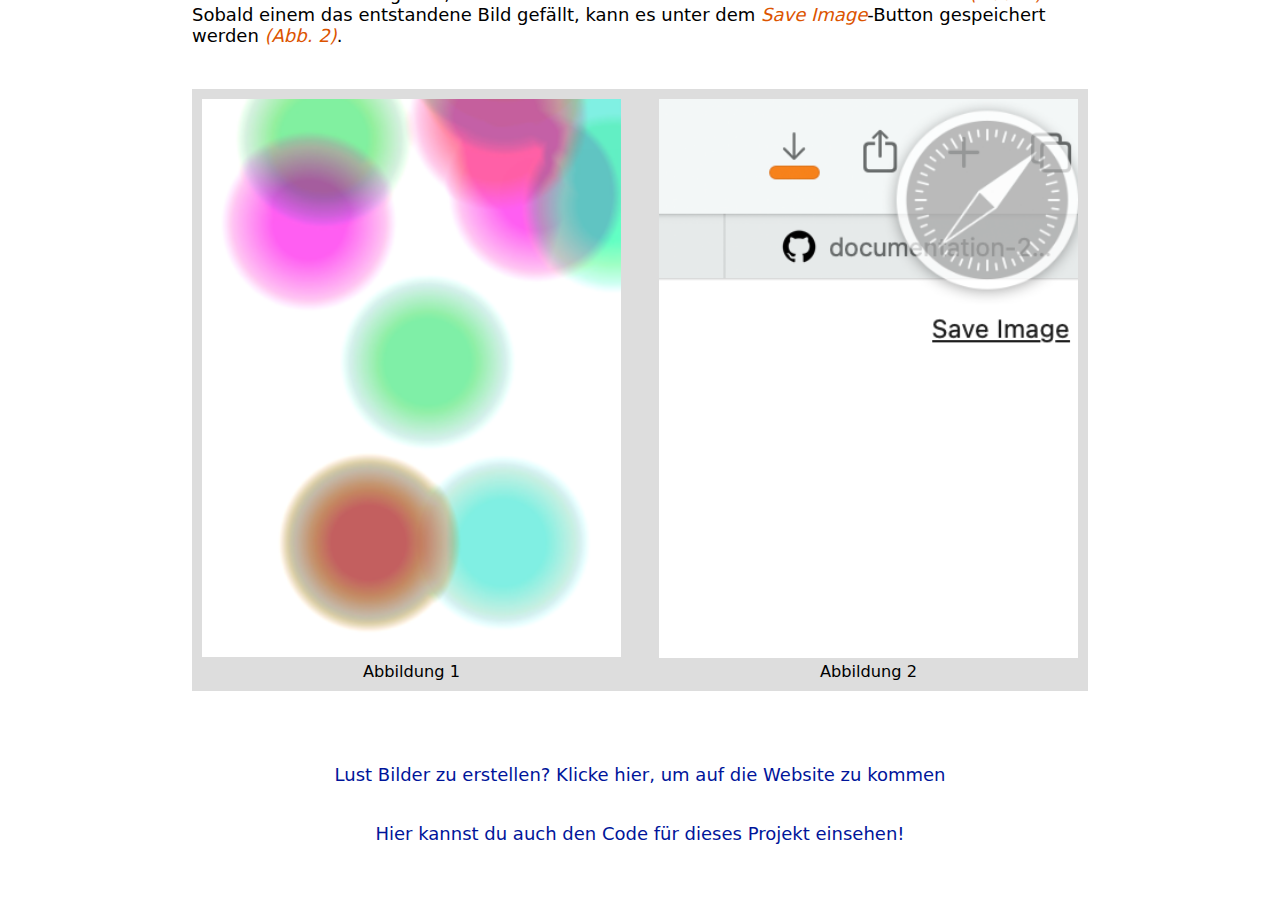
==== commit 2f398de2: "br-Tags" ====
--- a/colorgenerator/index.html
+++ b/colorgenerator/index.html
@@ -5,7 +5,7 @@
 	<meta name="viewport" content="width=device-width, initial-scale=1.0">
 	<title>Dokumentation</title>
 	<link rel="stylesheet" href="style.css">
-	<link rel="shortcut icon" href="favicon.ico" type="image/x-icon">
+	<link rel="shortcut icon" href="/bulb.ico" type="image/x-icon">
 </head>
 <body>
 	<main>
@@ -13,17 +13,17 @@
 	<h1>COLOR GENERATOR</h1>
 
     <div class="column">
-        <section><img src="images_cg/cg-start1.png" alt="" class="float-left1">
+        <section><p><img src="images_cg/cg-start1.png" alt="" class="float-left1">
         Bei diesem Projekt wurde mit einem Large Language Modell (LLM) gearbeitet. Ein LLM ist ein KI-Programm, das mit einer Datenmenge trainiert wurde und Text oder andere Arten von Daten erkennen und interpretieren kann. Es basiert auf maschinellem Lernen, genau wie die Teachable Machine. Das LLM kann Daten, anders als die Teachable Machine, nicht nur interpretieren, sondern auch selbst generieren. Ein Beispiel dafür ist ChatGPT, bei dem Text eingegeben wird und das LLM diesen Text interpretiert und wiederum mit Text darauf antwortet. Die Art des Inputs und des Outputs können aber auch andere Arten von Daten betreffen, wie zum Beispiel in dem Projekt des Color Generators. 
         <br>
-        In diesem Projekt besteht der Input aus Zahlen, beziehungsweise aus der Position der Maus auf dem Bildschirm. Der Output ist ein Farbwert, der in Form eines oder mehreren Kreisen irgendwo auf dem Bildschirm erscheint. 
-        <br> <br>
-        Zu Beginn wurde bei dem Projekt mithilfe von <a href="https://ollama.com">Ollama</a> gearbeitet. Dies ist eine Software, mit der LLMs lokal auf dem Computer ausgeführt werden können. Da das Projekt letztendlich aber als Website nicht nur lokal auf einem Computer, sondern auf allen möglichen Geräten funktionieren soll, wurde zum Schluss mit <i>OpenAIs GPT 3.5</i> gearbeitet. Dieses Modell ermöglicht es LLMs direkt in Webanwendungen zu integrieren und bereitzustellen, um es auf allen Geräten mit Internetzugang zugänglich zu machen. 
-        <br><br>
-        <img src="images_cg/farbkreis.jpg" alt="" class="float-right four-four">  Die Idee hinter diesem Projekt ist, dass der Besucher der Website ein Bild generieren kann, indem er mit der Maus auf den Bildschirm klickt. Der Bildschirm ist dabei in die verschiedenen Winkel eines Farbkreises aufgeteilt. Ganz links ist der Winkel 0 und ganz rechts der Winkel 360. Der Besucher der Website muss nun fünfmal auf den Bildschirm klicken, wobei es egal ist, wo auf den Bildschirm geklickt wird. Bei jedem Klick wird ein Winkel ausgewählt und alle fünf Winkel werden zusammenaddiert und wiederum durch fünf geteilt, wodurch ein Durchschnittswinkel berechnet wird. Dieser Durchschnittswinkel bestimmt dann die Farbe, die im Output für die Kreise verwendet wird. 
-        <br> <br> 
-        Um das mit der Verteilung der Winkel auf dem Bildschirm zu verdeutlichen, hier ein Beispiel.
-        <i>Wird nun fünfmal an dieselbe Stelle auf dem Bildschirm geklickt, wie zum Beispiel ganz links, mittig oder ganz rechts, entstehen folgende Farben, passend zum Verlauf eines Farbkreises von den Winkeln 0 bis 360:</i> </section>
+        In diesem Projekt besteht der Input aus Zahlen, beziehungsweise aus der Position der Maus auf dem Bildschirm. Der Output ist ein Farbwert, der in Form eines oder mehreren Kreisen irgendwo auf dem Bildschirm erscheint. </p>
+        
+        <p>Zu Beginn wurde bei dem Projekt mithilfe von <a href="https://ollama.com">Ollama</a> gearbeitet. Dies ist eine Software, mit der LLMs lokal auf dem Computer ausgeführt werden können. Da das Projekt letztendlich aber als Website nicht nur lokal auf einem Computer, sondern auf allen möglichen Geräten funktionieren soll, wurde zum Schluss mit <i>OpenAIs GPT 3.5</i> gearbeitet. Dieses Modell ermöglicht es LLMs direkt in Webanwendungen zu integrieren und bereitzustellen, um es auf allen Geräten mit Internetzugang zugänglich zu machen.</p>
+
+        <p><img src="images_cg/farbkreis.jpg" alt="" class="float-right four-four">  Die Idee hinter diesem Projekt ist, dass der Besucher der Website ein Bild generieren kann, indem er mit der Maus auf den Bildschirm klickt. Der Bildschirm ist dabei in die verschiedenen Winkel eines Farbkreises aufgeteilt. Ganz links ist der Winkel 0 und ganz rechts der Winkel 360. Der Besucher der Website muss nun fünfmal auf den Bildschirm klicken, wobei es egal ist, wo auf den Bildschirm geklickt wird. Bei jedem Klick wird ein Winkel ausgewählt und alle fünf Winkel werden zusammenaddiert und wiederum durch fünf geteilt, wodurch ein Durchschnittswinkel berechnet wird. Dieser Durchschnittswinkel bestimmt dann die Farbe, die im Output für die Kreise verwendet wird. </p>
+        
+        <p>Um das mit der Verteilung der Winkel auf dem Bildschirm zu verdeutlichen, hier ein Beispiel.
+        <i>Wird nun fünfmal an dieselbe Stelle auf dem Bildschirm geklickt, wie zum Beispiel ganz links, mittig oder ganz rechts, entstehen folgende Farben, passend zum Verlauf eines Farbkreises von den Winkeln 0 bis 360:</i></p> </section>
 
         <div class="row">
             <figure class="nine-sixteen">
@@ -66,8 +66,7 @@
     <h4> <a href="https://color-generator-llm.netlify.app">Lust Bilder zu erstellen? Klicke hier, um auf die Website zu kommen</a></h4>
     <h4><a href="https://github.com/hbk-bs/llm-Mirea26">Hier kannst du auch den Code für dieses Projekt einsehen!</a></h4>
     </div>
-    <br>
-    <br>
+    <div class="column"></div>
 	</main>
 </body>
 </html>--- a/colorgenerator/style.css
+++ b/colorgenerator/style.css
@@ -42,9 +42,8 @@
 }
 
 p{
-  text-align: justify;
-  margin: 0;
   font-size: 1rem;
+  margin-bottom: 10px;
 }
 
 section{
@@ -218,7 +217,7 @@
 
 @media screen and (max-width: 768px) {
   main {
-    width: 70vw;
+    width: 90vw;
   }
 
   h1{
@@ -226,15 +225,15 @@
   }
 
   p{
-    font-size: 0.8rem;
+    font-size: 1rem;
   }
 
   figcaption{
-    font-size: 0.7rem;
+    font-size: 0.9rem;
   }
 
   section{
-    font-size: 0.8rem;
+    font-size: 1rem;
   }
 
   .float-right{
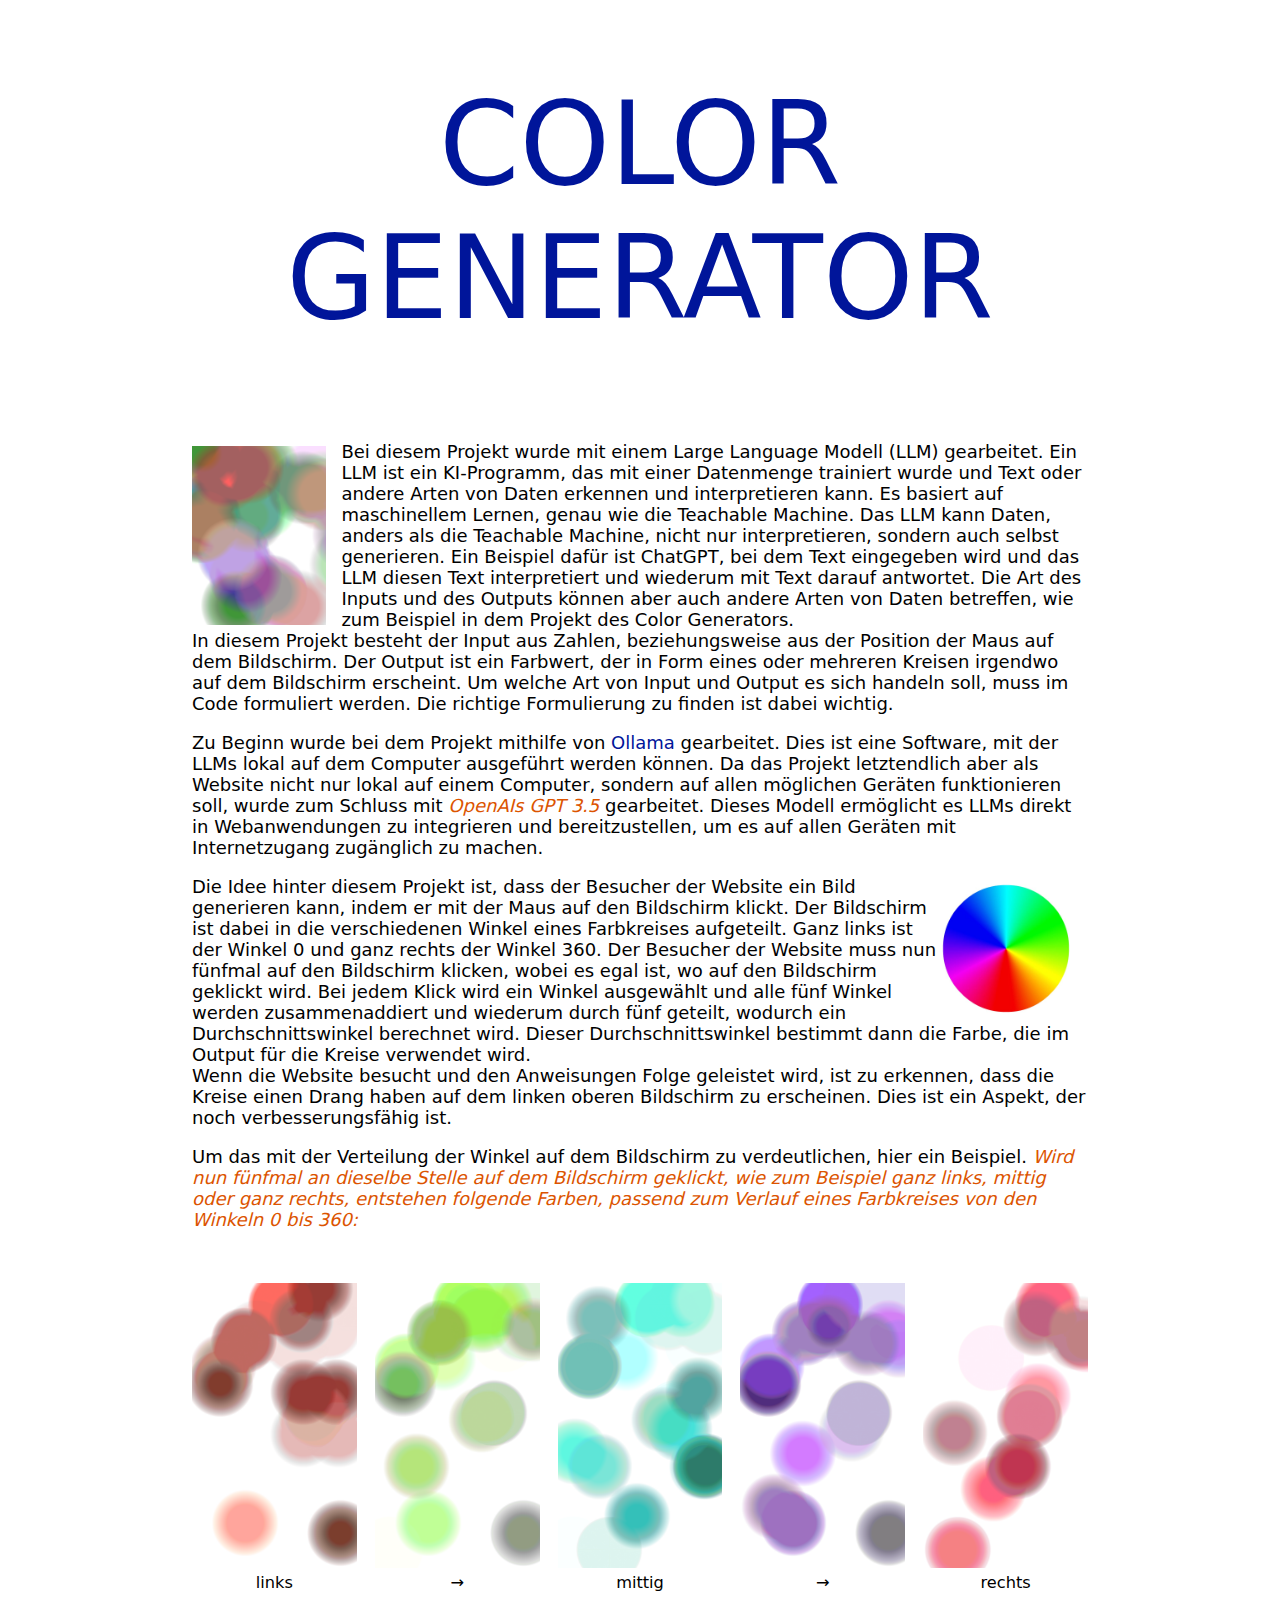
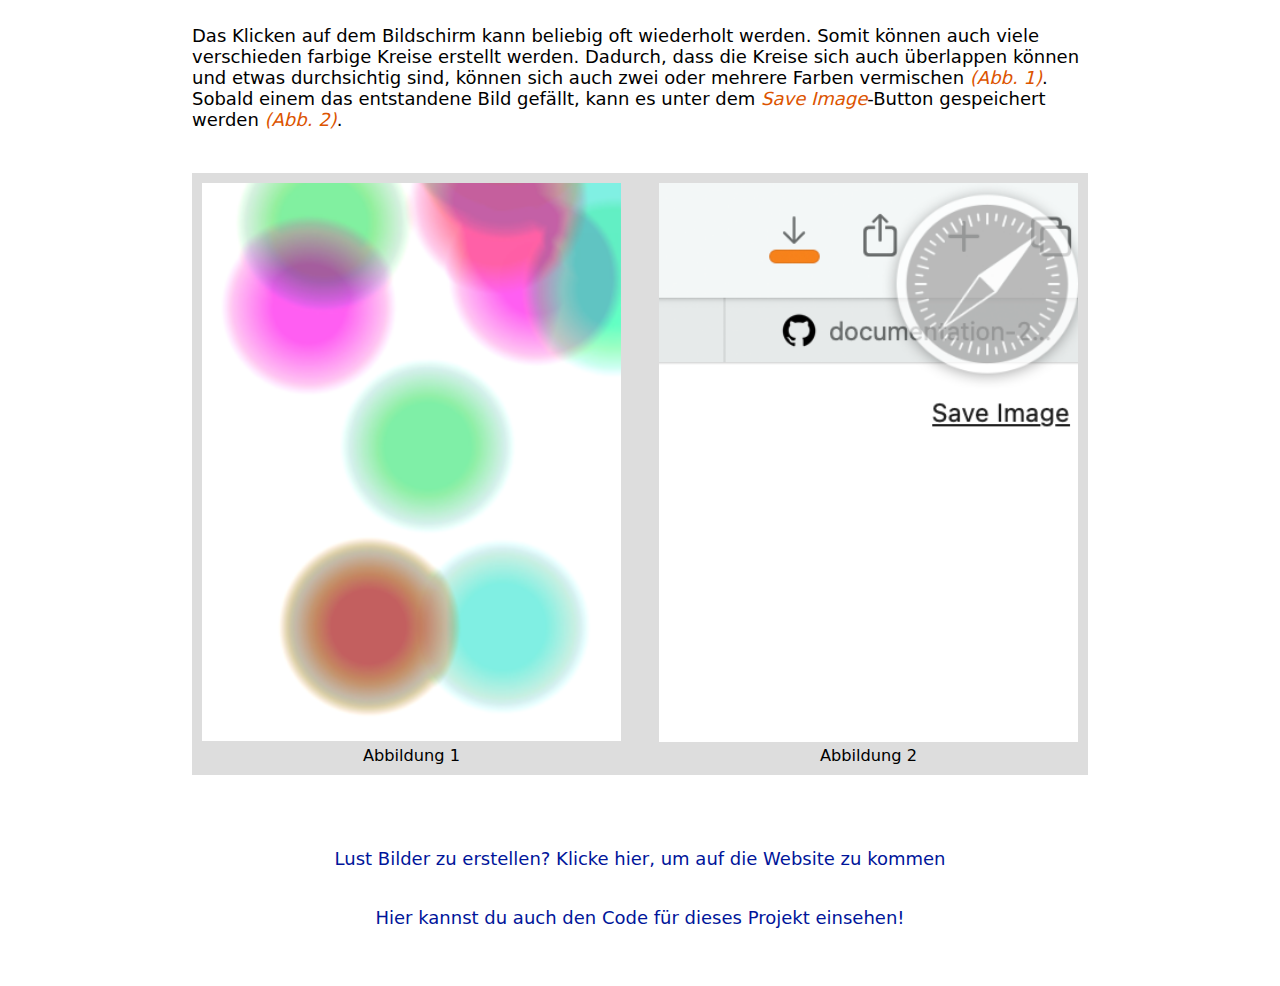
==== commit eaade3e6: "Überarbeitung der Texte und README" ====
--- a/colorgenerator/index.html
+++ b/colorgenerator/index.html
@@ -16,11 +16,12 @@
         <section><p><img src="images_cg/cg-start1.png" alt="" class="float-left1">
         Bei diesem Projekt wurde mit einem Large Language Modell (LLM) gearbeitet. Ein LLM ist ein KI-Programm, das mit einer Datenmenge trainiert wurde und Text oder andere Arten von Daten erkennen und interpretieren kann. Es basiert auf maschinellem Lernen, genau wie die Teachable Machine. Das LLM kann Daten, anders als die Teachable Machine, nicht nur interpretieren, sondern auch selbst generieren. Ein Beispiel dafür ist ChatGPT, bei dem Text eingegeben wird und das LLM diesen Text interpretiert und wiederum mit Text darauf antwortet. Die Art des Inputs und des Outputs können aber auch andere Arten von Daten betreffen, wie zum Beispiel in dem Projekt des Color Generators. 
         <br>
-        In diesem Projekt besteht der Input aus Zahlen, beziehungsweise aus der Position der Maus auf dem Bildschirm. Der Output ist ein Farbwert, der in Form eines oder mehreren Kreisen irgendwo auf dem Bildschirm erscheint. </p>
+        In diesem Projekt besteht der Input aus Zahlen, beziehungsweise aus der Position der Maus auf dem Bildschirm. Der Output ist ein Farbwert, der in Form eines oder mehreren Kreisen irgendwo auf dem Bildschirm erscheint. Um welche Art von Input und Output es sich handeln soll, muss im Code formuliert werden. Die richtige Formulierung zu finden ist dabei wichtig. </p>
         
         <p>Zu Beginn wurde bei dem Projekt mithilfe von <a href="https://ollama.com">Ollama</a> gearbeitet. Dies ist eine Software, mit der LLMs lokal auf dem Computer ausgeführt werden können. Da das Projekt letztendlich aber als Website nicht nur lokal auf einem Computer, sondern auf allen möglichen Geräten funktionieren soll, wurde zum Schluss mit <i>OpenAIs GPT 3.5</i> gearbeitet. Dieses Modell ermöglicht es LLMs direkt in Webanwendungen zu integrieren und bereitzustellen, um es auf allen Geräten mit Internetzugang zugänglich zu machen.</p>
 
-        <p><img src="images_cg/farbkreis.jpg" alt="" class="float-right four-four">  Die Idee hinter diesem Projekt ist, dass der Besucher der Website ein Bild generieren kann, indem er mit der Maus auf den Bildschirm klickt. Der Bildschirm ist dabei in die verschiedenen Winkel eines Farbkreises aufgeteilt. Ganz links ist der Winkel 0 und ganz rechts der Winkel 360. Der Besucher der Website muss nun fünfmal auf den Bildschirm klicken, wobei es egal ist, wo auf den Bildschirm geklickt wird. Bei jedem Klick wird ein Winkel ausgewählt und alle fünf Winkel werden zusammenaddiert und wiederum durch fünf geteilt, wodurch ein Durchschnittswinkel berechnet wird. Dieser Durchschnittswinkel bestimmt dann die Farbe, die im Output für die Kreise verwendet wird. </p>
+        <p><img src="images_cg/farbkreis.jpg" alt="" class="float-right four-four">  Die Idee hinter diesem Projekt ist, dass der Besucher der Website ein Bild generieren kann, indem er mit der Maus auf den Bildschirm klickt. Der Bildschirm ist dabei in die verschiedenen Winkel eines Farbkreises aufgeteilt. Ganz links ist der Winkel 0 und ganz rechts der Winkel 360. Der Besucher der Website muss nun fünfmal auf den Bildschirm klicken, wobei es egal ist, wo auf den Bildschirm geklickt wird. Bei jedem Klick wird ein Winkel ausgewählt und alle fünf Winkel werden zusammenaddiert und wiederum durch fünf geteilt, wodurch ein Durchschnittswinkel berechnet wird. Dieser Durchschnittswinkel bestimmt dann die Farbe, die im Output für die Kreise verwendet wird. <br> 
+        Wenn die Website besucht und den Anweisungen Folge geleistet wird, ist zu erkennen, dass die Kreise einen Drang haben auf dem linken oberen Bildschirm zu erscheinen. Dies ist ein Aspekt, der noch verbesserungsfähig ist.</p>
         
         <p>Um das mit der Verteilung der Winkel auf dem Bildschirm zu verdeutlichen, hier ein Beispiel.
         <i>Wird nun fünfmal an dieselbe Stelle auf dem Bildschirm geklickt, wie zum Beispiel ganz links, mittig oder ganz rechts, entstehen folgende Farben, passend zum Verlauf eines Farbkreises von den Winkeln 0 bis 360:</i></p> </section>
